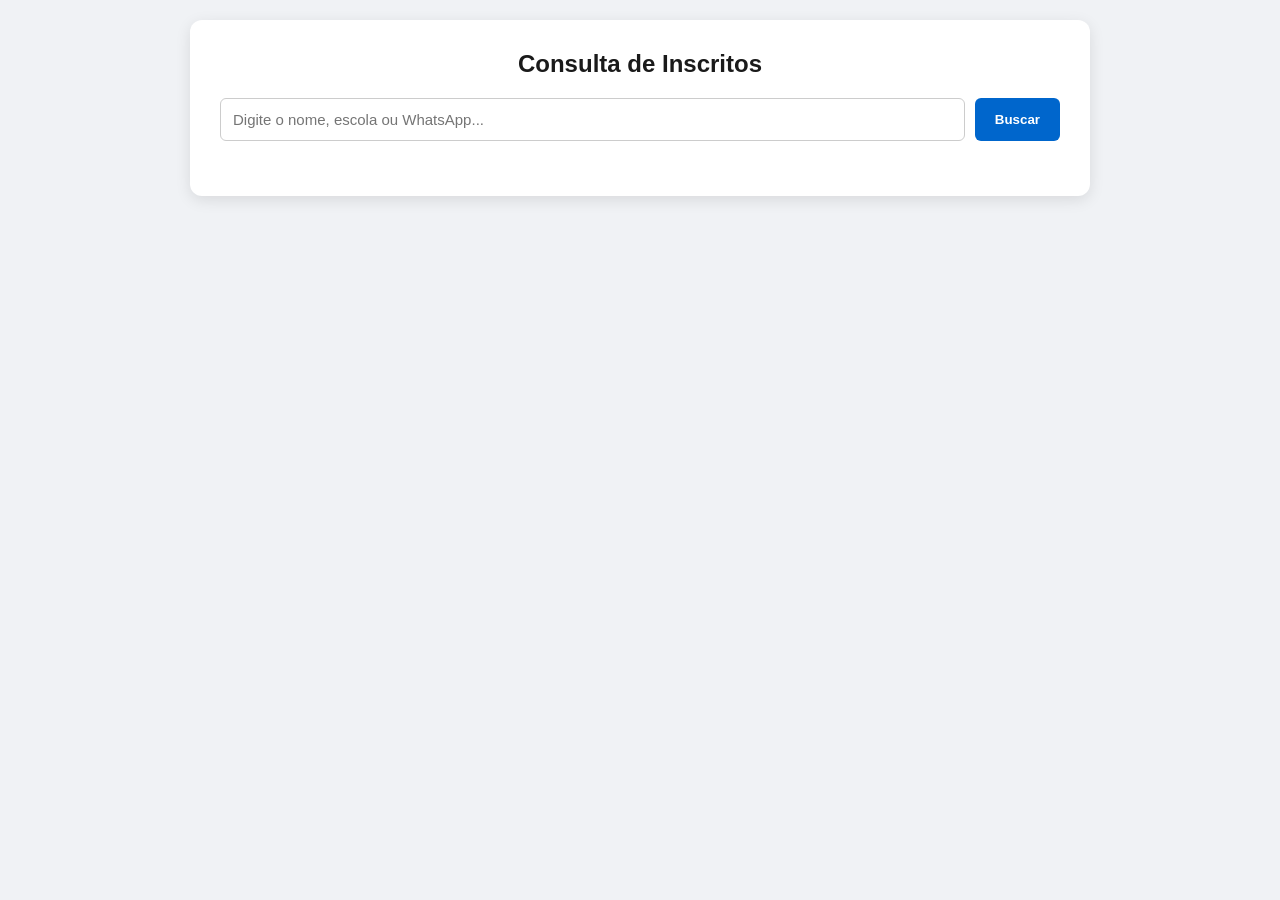
==== busca.html @ c62442b5 "feat: Busca de dados" ====
<!DOCTYPE html>
<html lang="pt-BR">
<head>
  <meta charset="UTF-8">
  <meta name="viewport" content="width=device-width, initial-scale=1.0">
  <title>Consultar Cadastros - Feira das Profissões</title>
  <style>
    * { box-sizing: border-box; margin: 0; padding: 0; }
    body {
      font-family: 'Segoe UI', Tahoma, Geneva, Verdana, sans-serif;
      background-color: #f0f2f5;
      padding: 20px;
      display: flex;
      justify-content: center;
    }
    .container {
      background: #ffffff;
      padding: 30px;
      border-radius: 12px;
      box-shadow: 0 4px 15px rgba(0, 0, 0, 0.1);
      width: 100%;
      max-width: 900px;
    }
    h2 { text-align: center; margin-bottom: 20px; color: #1a1a1a; }
    .busca-box {
      display: flex;
      gap: 10px;
      margin-bottom: 25px;
    }
    input {
      flex: 1;
      padding: 12px;
      border: 1px solid #ccc;
      border-radius: 6px;
      font-size: 15px;
      outline: none;
    }
    .btn-buscar {
      padding: 12px 20px;
      background-color: #0066cc;
      color: #fff;
      border: none;
      border-radius: 6px;
      font-weight: bold;
      cursor: pointer;
    }
    .btn-buscar:hover { background-color: #004999; }
    table {
      width: 100%;
      border-collapse: collapse;
      margin-top: 15px;
    }
    th, td {
      border: 1px solid #ddd;
      padding: 10px;
      text-align: left;
      font-size: 14px;
    }
    th { background-color: #f8f9fa; color: #333; }
    .sem-resultados { text-align: center; margin-top: 15px; color: #777; }
    
    .btn-confirmar {
      background-color: #28a745;
      color: white;
      border: none;
      padding: 6px 12px;
      border-radius: 4px;
      cursor: pointer;
      font-weight: bold;
    }
    .btn-confirmar:hover { background-color: #218838; }
    .status-ok {
      color: #28a745;
      font-weight: bold;
    }
  </style>
</head>
<body>

  <div class="container">
    <h2>Consulta de Inscritos</h2>
    
    <div class="busca-box">
      <input type="text" id="campoBusca" placeholder="Digite o nome, escola ou WhatsApp...">
      <button class="btn-buscar" id="btnBuscar">Buscar</button>
    </div>

    <div id="resultadoArea"></div>
  </div>

  <script>
    const APPS_SCRIPT_URL = 'SUA_URL_DO_APPS_SCRIPT_AQUI';

    const campoBusca = document.getElementById('campoBusca');
    const btnBuscar = document.getElementById('btnBuscar');
    const resultadoArea = document.getElementById('resultadoArea');

    function realizarBusca() {
      const termo = campoBusca.value.trim();
      if (!termo) return;

      btnBuscar.disabled = true;
      btnBuscar.innerText = 'Buscando...';
      resultadoArea.innerHTML = '<p class="sem-resultados">Pesquisando...</p>';

      fetch(`${APPS_SCRIPT_URL}?q=${encodeURIComponent(termo)}`)
        .then(response => response.json())
        .then(data => {
          if (data.resultados && data.resultados.length > 0) {
            let html = `
              <table>
                <thead>
                  <tr>
                    <th>Nome</th>
                    <th>Escola</th>
                    <th>Curso</th>
                    <th>Período</th>
                    <th>Presença</th>
                    <th>Ação</th>
                  </tr>
                </thead>
                <tbody>
            `;

            data.resultados.forEach(item => {
              const jaConfirmado = item.presenca === 'Confirmado';
              html += `
                <tr>
                  <td>${item.nome}</td>
                  <td>${item.escola}</td>
                  <td>${item.curso}</td>
                  <td>${item.periodo}</td>
                  <td id="status-${item.linhaOriginal}">
                    ${jaConfirmado ? '<span class="status-ok">✔ Confirmado</span>' : 'Pendente'}
                  </td>
                  <td id="acao-${item.linhaOriginal}">
                    ${jaConfirmado 
                      ? '---' 
                      : `<button class="btn-confirmar" onclick="confirmarPresenca(${item.linhaOriginal})">Confirmar Presença</button>`
                    }
                  </td>
                </tr>
              `;
            });

            html += '</tbody></table>';
            resultadoArea.innerHTML = html;
          } else {
            resultadoArea.innerHTML = '<p class="sem-resultados">Nenhum cadastro encontrado.</p>';
          }
        })
        .catch(err => {
          console.error(err);
          resultadoArea.innerHTML = '<p class="sem-resultados" style="color:red;">Erro ao realizar a busca.</p>';
        })
        .finally(() => {
          btnBuscar.disabled = false;
          btnBuscar.innerText = 'Buscar';
        });
    }

    function confirmarPresenca(linha) {
      const btn = event.target;
      btn.disabled = true;
      btn.innerText = 'Confirmando...';

      const formData = new URLSearchParams();
      formData.append('acao', 'confirmar_presenca');
      formData.append('linha', linha);

      fetch(APPS_SCRIPT_URL, {
        method: 'POST',
        body: formData
      })
      .then(() => {
        document.getElementById(`status-${linha}`).innerHTML = '<span class="status-ok">✔ Confirmado</span>';
        document.getElementById(`acao-${linha}`).innerHTML = '---';
      })
      .catch(err => {
        alert('Erro ao confirmar presença. Tente novamente.');
        btn.disabled = false;
        btn.innerText = 'Confirmar Presença';
      });
    }

    btnBuscar.addEventListener('click', realizarBusca);
    campoBusca.addEventListener('keypress', e => {
      if (e.key === 'Enter') realizarBusca();
    });
  </script>

</body>
</html>
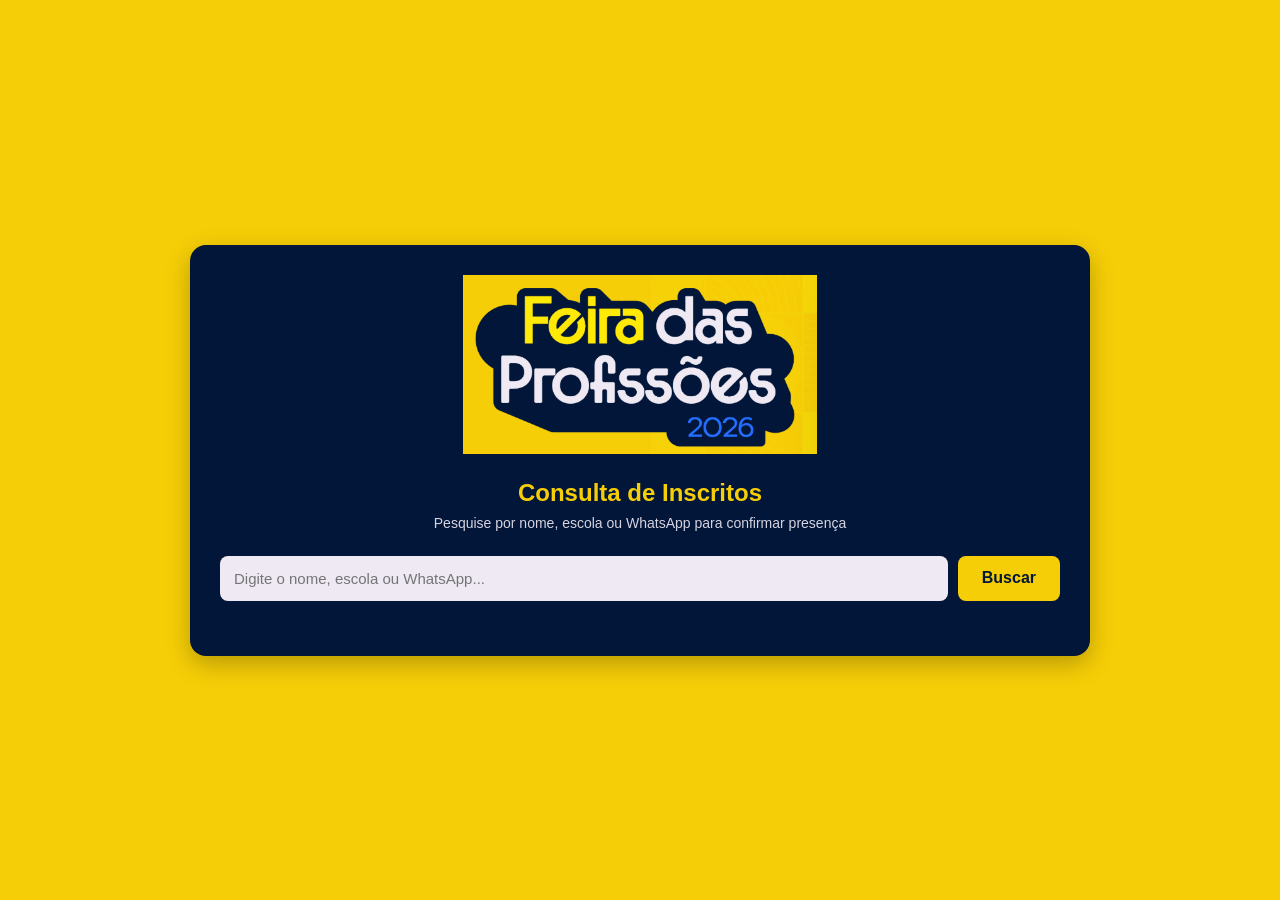
==== commit 2cae7b6d: "alterado layout e cores" ====
--- a/busca.html
+++ b/busca.html
@@ -3,93 +3,29 @@
 <head>
   <meta charset="UTF-8">
   <meta name="viewport" content="width=device-width, initial-scale=1.0">
-  <title>Consultar Cadastros - Feira das Profissões</title>
-  <style>
-    * { box-sizing: border-box; margin: 0; padding: 0; }
-    body {
-      font-family: 'Segoe UI', Tahoma, Geneva, Verdana, sans-serif;
-      background-color: #f0f2f5;
-      padding: 20px;
-      display: flex;
-      justify-content: center;
-    }
-    .container {
-      background: #ffffff;
-      padding: 30px;
-      border-radius: 12px;
-      box-shadow: 0 4px 15px rgba(0, 0, 0, 0.1);
-      width: 100%;
-      max-width: 900px;
-    }
-    h2 { text-align: center; margin-bottom: 20px; color: #1a1a1a; }
-    .busca-box {
-      display: flex;
-      gap: 10px;
-      margin-bottom: 25px;
-    }
-    input {
-      flex: 1;
-      padding: 12px;
-      border: 1px solid #ccc;
-      border-radius: 6px;
-      font-size: 15px;
-      outline: none;
-    }
-    .btn-buscar {
-      padding: 12px 20px;
-      background-color: #0066cc;
-      color: #fff;
-      border: none;
-      border-radius: 6px;
-      font-weight: bold;
-      cursor: pointer;
-    }
-    .btn-buscar:hover { background-color: #004999; }
-    table {
-      width: 100%;
-      border-collapse: collapse;
-      margin-top: 15px;
-    }
-    th, td {
-      border: 1px solid #ddd;
-      padding: 10px;
-      text-align: left;
-      font-size: 14px;
-    }
-    th { background-color: #f8f9fa; color: #333; }
-    .sem-resultados { text-align: center; margin-top: 15px; color: #777; }
-    
-    .btn-confirmar {
-      background-color: #28a745;
-      color: white;
-      border: none;
-      padding: 6px 12px;
-      border-radius: 4px;
-      cursor: pointer;
-      font-weight: bold;
-    }
-    .btn-confirmar:hover { background-color: #218838; }
-    .status-ok {
-      color: #28a745;
-      font-weight: bold;
-    }
-  </style>
+  <title>Consultar Cadastros - Feira das Profissões 2026</title>
+  <link rel="stylesheet" href="style.css">
 </head>
 <body>
 
-  <div class="container">
+  <div class="container container-busca">
+    <div class="logo-header">
+      <img src="logo.png" alt="Feira das Profissões 2026">
+    </div>
+
     <h2>Consulta de Inscritos</h2>
-    
+    <p class="subtitulo">Pesquise por nome, escola ou WhatsApp para confirmar presença</p>
+
     <div class="busca-box">
       <input type="text" id="campoBusca" placeholder="Digite o nome, escola ou WhatsApp...">
-      <button class="btn-buscar" id="btnBuscar">Buscar</button>
+      <button id="btnBuscar">Buscar</button>
     </div>
 
     <div id="resultadoArea"></div>
   </div>
 
   <script>
-    const APPS_SCRIPT_URL = 'SUA_URL_DO_APPS_SCRIPT_AQUI';
+    const APPS_SCRIPT_URL = 'https://script.google.com/macros/s/AKfycbxYoRQz2K2WGs5xGfT0bO0X5z_LmKaoZBAdcpcsFfHMJnwZKihal5N0E_8Rx96Y--a8/exec';
 
     const campoBusca = document.getElementById('campoBusca');
     const btnBuscar = document.getElementById('btnBuscar');
@@ -103,60 +39,63 @@
       btnBuscar.innerText = 'Buscando...';
       resultadoArea.innerHTML = '<p class="sem-resultados">Pesquisando...</p>';
 
-      fetch(`${APPS_SCRIPT_URL}?q=${encodeURIComponent(termo)}`)
-        .then(response => response.json())
-        .then(data => {
-          if (data.resultados && data.resultados.length > 0) {
-            let html = `
-              <table>
-                <thead>
-                  <tr>
-                    <th>Nome</th>
-                    <th>Escola</th>
-                    <th>Curso</th>
-                    <th>Período</th>
-                    <th>Presença</th>
-                    <th>Ação</th>
-                  </tr>
-                </thead>
-                <tbody>
+      fetch(`${APPS_SCRIPT_URL}?q=${encodeURIComponent(termo)}`, {
+        method: 'GET',
+        redirect: 'follow'
+      })
+      .then(response => response.json())
+      .then(data => {
+        if (data.status === "success" && data.resultados && data.resultados.length > 0) {
+          let html = `
+            <table>
+              <thead>
+                <tr>
+                  <th>Nome</th>
+                  <th>Escola</th>
+                  <th>Curso</th>
+                  <th>Período</th>
+                  <th>Presença</th>
+                  <th>Ação</th>
+                </tr>
+              </thead>
+              <tbody>
+          `;
+
+          data.resultados.forEach(item => {
+            const jaConfirmado = item.presenca === 'Confirmado';
+            html += `
+              <tr>
+                <td>${item.nome}</td>
+                <td>${item.escola}</td>
+                <td>${item.curso}</td>
+                <td>${item.periodo}</td>
+                <td id="status-${item.linhaOriginal}">
+                  ${jaConfirmado ? '<span class="status-ok">✔ Confirmado</span>' : 'Pendente'}
+                </td>
+                <td id="acao-${item.linhaOriginal}">
+                  ${jaConfirmado 
+                    ? '---' 
+                    : `<button class="btn-confirmar" onclick="confirmarPresenca(${item.linhaOriginal})">Confirmar Presença</button>`
+                  }
+                </td>
+              </tr>
             `;
+          });
 
-            data.resultados.forEach(item => {
-              const jaConfirmado = item.presenca === 'Confirmado';
-              html += `
-                <tr>
-                  <td>${item.nome}</td>
-                  <td>${item.escola}</td>
-                  <td>${item.curso}</td>
-                  <td>${item.periodo}</td>
-                  <td id="status-${item.linhaOriginal}">
-                    ${jaConfirmado ? '<span class="status-ok">✔ Confirmado</span>' : 'Pendente'}
-                  </td>
-                  <td id="acao-${item.linhaOriginal}">
-                    ${jaConfirmado 
-                      ? '---' 
-                      : `<button class="btn-confirmar" onclick="confirmarPresenca(${item.linhaOriginal})">Confirmar Presença</button>`
-                    }
-                  </td>
-                </tr>
-              `;
-            });
-
-            html += '</tbody></table>';
-            resultadoArea.innerHTML = html;
-          } else {
-            resultadoArea.innerHTML = '<p class="sem-resultados">Nenhum cadastro encontrado.</p>';
-          }
-        })
-        .catch(err => {
-          console.error(err);
-          resultadoArea.innerHTML = '<p class="sem-resultados" style="color:red;">Erro ao realizar a busca.</p>';
-        })
-        .finally(() => {
-          btnBuscar.disabled = false;
-          btnBuscar.innerText = 'Buscar';
-        });
+          html += '</tbody></table>';
+          resultadoArea.innerHTML = html;
+        } else {
+          resultadoArea.innerHTML = '<p class="sem-resultados">Nenhum cadastro encontrado.</p>';
+        }
+      })
+      .catch(err => {
+        console.error('Erro:', err);
+        resultadoArea.innerHTML = '<p class="sem-resultados" style="color:#ff6b6b;">Erro ao realizar a busca. Tente novamente.</p>';
+      })
+      .finally(() => {
+        btnBuscar.disabled = false;
+        btnBuscar.innerText = 'Buscar';
+      });
     }
 
     function confirmarPresenca(linha) {
@@ -172,11 +111,13 @@
         method: 'POST',
         body: formData
       })
+      .then(res => res.json())
       .then(() => {
         document.getElementById(`status-${linha}`).innerHTML = '<span class="status-ok">✔ Confirmado</span>';
         document.getElementById(`acao-${linha}`).innerHTML = '---';
       })
       .catch(err => {
+        console.error(err);
         alert('Erro ao confirmar presença. Tente novamente.');
         btn.disabled = false;
         btn.innerText = 'Confirmar Presença';
--- a/style.css
+++ b/style.css
@@ -0,0 +1,193 @@
+* {
+  box-sizing: border-box;
+  margin: 0;
+  padding: 0;
+}
+
+body {
+  font-family: 'Segoe UI', Tahoma, Geneva, Verdana, sans-serif;
+  background-color: #F6CE07; /* Amarelo vibrante de fundo */
+  display: flex;
+  justify-content: center;
+  align-items: center;
+  min-height: 100vh;
+  padding: 20px;
+}
+
+.container {
+  background: #011638; /* Azul escuro no cartão principal */
+  color: #EFE9F4;
+  padding: 30px;
+  border-radius: 16px;
+  box-shadow: 0 8px 25px rgba(0, 0, 0, 0.25);
+  width: 100%;
+  max-width: 500px;
+}
+
+.container-busca {
+  max-width: 900px; /* Largura estendida para a tabela de busca */
+}
+
+.logo-header {
+  text-align: center;
+  margin-bottom: 20px;
+}
+
+.logo-header img {
+  max-width: 100%;
+  height: auto;
+  max-height: 180px;
+  object-fit: contain;
+}
+
+h2 {
+  margin-bottom: 8px;
+  color: #F6CE07;
+  text-align: center;
+  font-size: 24px;
+}
+
+p.subtitulo {
+  text-align: center;
+  color: #EFE9F4;
+  font-size: 14px;
+  margin-bottom: 25px;
+  opacity: 0.9;
+}
+
+.input-group {
+  margin-bottom: 18px;
+}
+
+label {
+  display: block;
+  margin-bottom: 6px;
+  color: #F6CE07;
+  font-size: 14px;
+  font-weight: 600;
+}
+
+input, select {
+  width: 100%;
+  padding: 12px;
+  border: 2px solid transparent;
+  border-radius: 8px;
+  font-size: 15px;
+  outline: none;
+  background-color: #EFE9F4;
+  color: #011638;
+  font-weight: 500;
+  transition: border-color 0.2s, background-color 0.2s;
+}
+
+input:focus, select:focus {
+  border-color: #F6CE07;
+  background-color: #ffffff;
+}
+
+button {
+  width: 100%;
+  padding: 14px;
+  background-color: #F6CE07;
+  color: #011638;
+  border: none;
+  border-radius: 8px;
+  font-size: 16px;
+  font-weight: bold;
+  cursor: pointer;
+  transition: transform 0.1s, background-color 0.2s;
+  margin-top: 10px;
+}
+
+button:hover {
+  background-color: #ffe033;
+  transform: translateY(-1px);
+}
+
+button:disabled {
+  background-color: #8a8a8a;
+  color: #cccccc;
+  cursor: not-allowed;
+  transform: none;
+}
+
+.status {
+  margin-top: 15px;
+  text-align: center;
+  font-size: 14px;
+  font-weight: 600;
+}
+
+/* --- ESTILOS DA PÁGINA DE BUSCA --- */
+
+.busca-box {
+  display: flex;
+  gap: 10px;
+  margin-bottom: 25px;
+}
+
+.busca-box input {
+  flex: 1;
+}
+
+.busca-box button {
+  width: auto;
+  padding: 12px 24px;
+  margin-top: 0;
+}
+
+table {
+  width: 100%;
+  border-collapse: collapse;
+  margin-top: 15px;
+  background-color: #ffffff;
+  color: #011638;
+  border-radius: 8px;
+  overflow: hidden;
+}
+
+th, td {
+  padding: 12px;
+  text-align: left;
+  font-size: 14px;
+  border-bottom: 1px solid #e0e0e0;
+}
+
+th {
+  background-color: #000c20;
+  color: #F6CE07;
+  font-weight: 700;
+}
+
+tr:hover {
+  background-color: #f5f5f5;
+}
+
+.sem-resultados {
+  text-align: center;
+  margin-top: 20px;
+  color: #F6CE07;
+  font-size: 15px;
+}
+
+.btn-confirmar {
+  background-color: #1E75FF;
+  color: #ffffff;
+  border: none;
+  padding: 8px 14px;
+  border-radius: 6px;
+  cursor: pointer;
+  font-weight: bold;
+  font-size: 13px;
+  margin-top: 0;
+  width: auto;
+}
+
+.btn-confirmar:hover {
+  background-color: #0056e0;
+}
+
+.status-ok {
+  color: #28a745;
+  font-weight: bold;
+}
